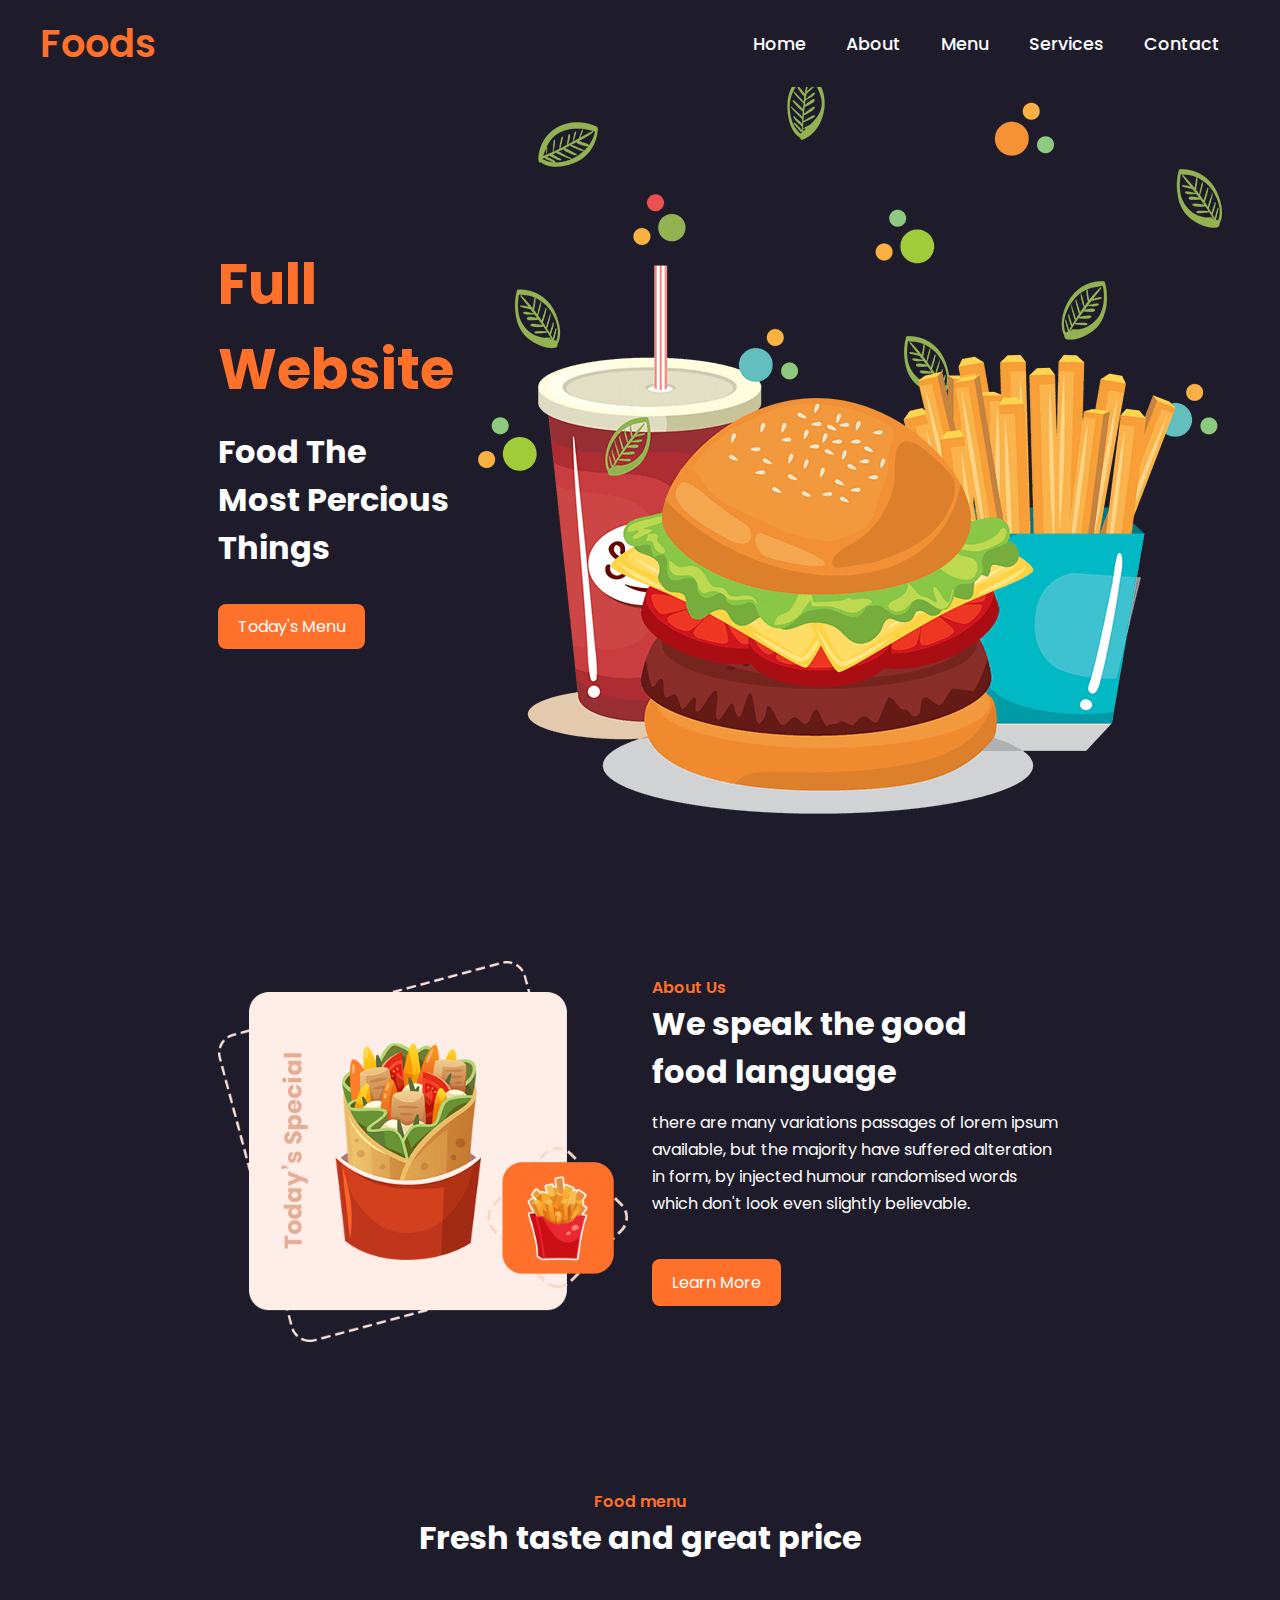
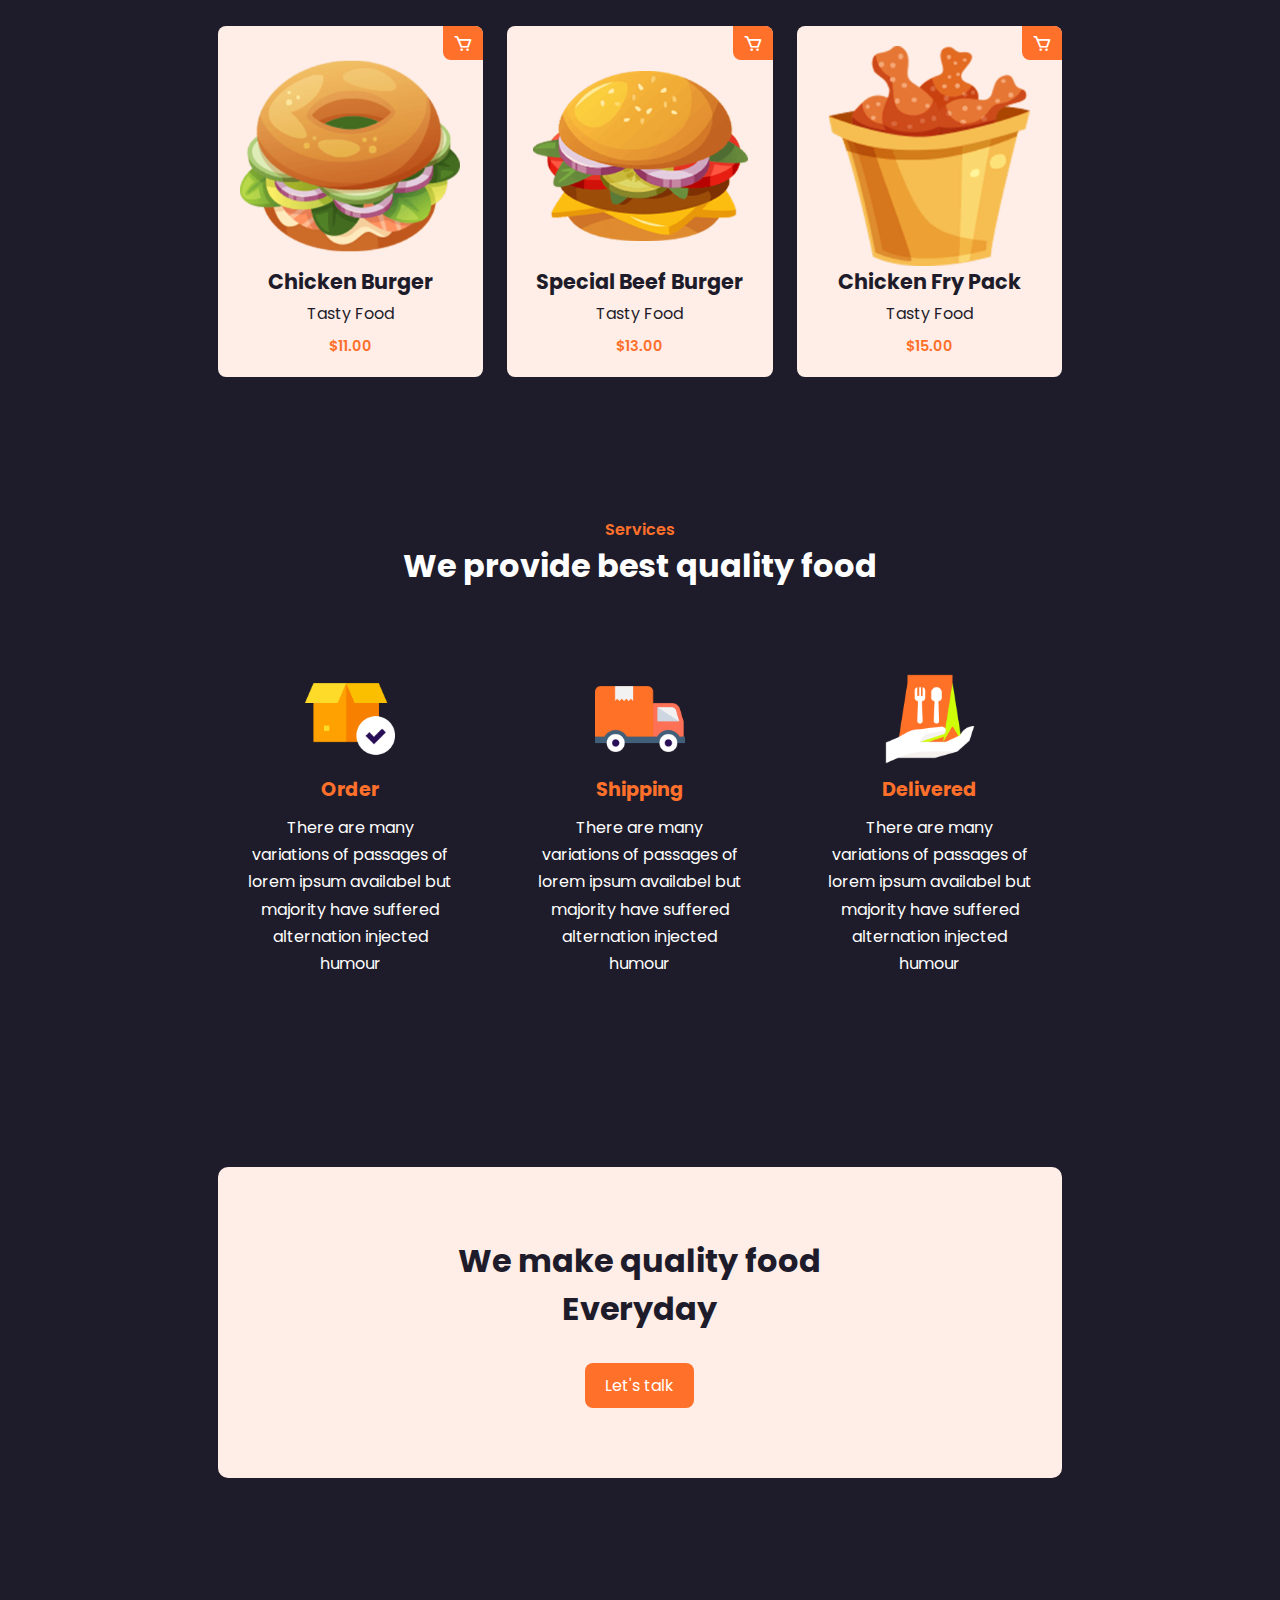
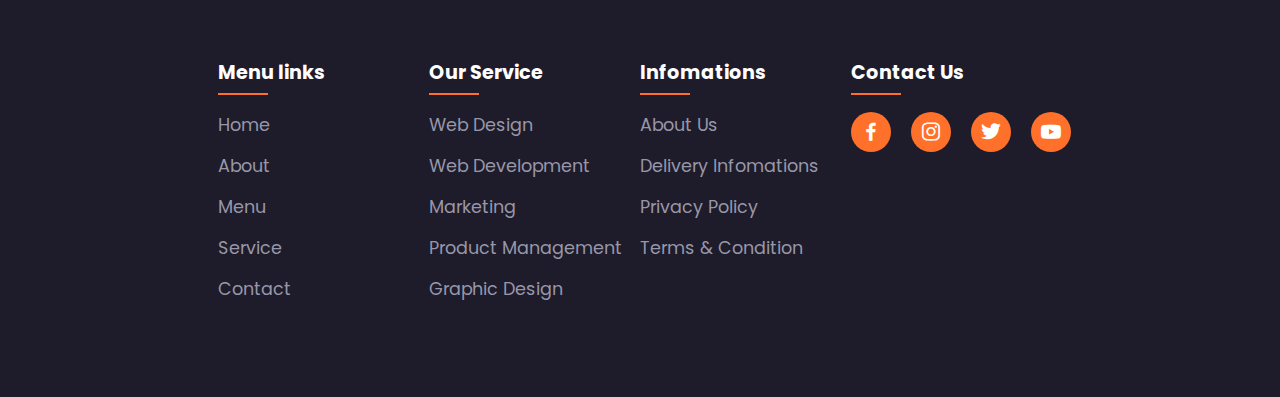
==== Projek makanan/Index.html @ 3de3eb79 "punya ku" ====
<!DOCTYPE html>
<html lang="en">
<head>
    <meta charset="UTF-8">
    <meta name="viewport" content="width=device-width, initial-scale=1.0">
    <title>website makanan online</title>
    <link rel="stylesheet" type="text/css" href="css/style.css">

    <link rel="stylesheet"
  href="https://unpkg.com/boxicons@latest/css/boxicons.min.css">

  <link rel="preconnect" href="https://fonts.googleapis.com">
  <link rel="preconnect" href="https://fonts.gstatic.com" crossorigin>
  <link href="https://fonts.googleapis.com/css2?family=Poppins:wght@100;200;300;400;500;600;700;800;900&display=swap" rel="stylesheet">
</head>
<body>

    <header>
        <a href="#" class="logo">Foods</a>
        <div class="bx bx-menu" id="menu-icon"></div>


        <ul class="navbar">
            <li><a href="#home">Home</a></li>
            <li><a href="#about">About</a></li>
            <li><a href="#menu">Menu</a></li>
            <li><a href="#services">Services</a></li>
            <li><a href="#contact">Contact</a></li>
        </ul>
    </header>

    <!-- home star -->
     <section class="home" id="home">
        <div class="home-text">
            <h1>Full Website</h1>
            <h2>Food The <br> Most Percious Things</h2>
            <p href="#" class="btn">Today's Menu</p>
        </div>

        <div class="home-img">
            <img src="img/home.png">
        </div>
     </section>

     <!-- about star -->
      <section class="about" id="about">
        <div class="about-img">
            <img src="img/about.png">
        </div>

        <div class="about-text">
            <span>About Us</span>
            <h2>We speak the good <br>food language</h2>
            <p>there are many variations passages of lorem ipsum available, but the majority have suffered alteration in form, by injected humour randomised words which don't look even slightly believable.</p>
            <p href="#" class="btn">Learn More</p>
        </div>
      </section>

      <!-- menu star -->
       <section class="menu" id="menu">
            <div class="heading">
                <span>Food menu</span>
                <h2>Fresh taste and great price</h2>
            </div>

            <div class="menu-container">
                <div class="box">
                    <div class="box-img">
                        <img src="img/food1.png">
                    </div>
                    <h2>Chicken Burger</h2>
                    <h3>Tasty Food</h3>
                    <span>$11.00</span>
                    <i class='bx bx-cart'></i>
                </div>

                <div class="box">
                    <div class="box-img">
                        <img src="img/food2.png">
                    </div>
                    <h2>Special Beef Burger</h2>
                    <h3>Tasty Food</h3>
                    <span>$13.00</span>
                    <i class='bx bx-cart'></i>
                </div>

                <div class="box">
                    <div class="box-img">
                        <img src="img/food3.png">
                    </div>
                    <h2>Chicken Fry Pack</h2>
                    <h3>Tasty Food</h3>
                    <span>$15.00</span>
                    <i class='bx bx-cart'></i>
                </div>
            </div>
       </section>

       <!-- service star -->
       <section class="services" id="services">
            <div class="heading">
                <span>Services</span>
                <h2>We provide best quality food</h2>
            </div>

            <div class="service-container">
                <div class="s-box">
                    <img src="img/s1.png" >
                    <h3>Order</h3>
                    <P>There are many variations of passages of lorem ipsum availabel but majority have suffered alternation injected humour</P>
                </div>

                <div class="s-box">
                    <img src="img/s2.png" >
                    <h3>Shipping</h3>
                    <P>There are many variations of passages of lorem ipsum availabel but majority have suffered alternation injected humour</P>
                </div>

                <div class="s-box">
                    <img src="img/s3.png" >
                    <h3>Delivered</h3>
                    <P>There are many variations of passages of lorem ipsum availabel but majority have suffered alternation injected humour</P>
                </div>
            </div>
       </section>

       <!--call to action-->
       <section class="cta">
        <h2>We make quality food <br> Everyday</h2>
        <p href="#" class="btn">Let's talk</p>
       </section>

       <!-- footer start -->
       <section id="contact">
            <div class="footer">
                <div class="main">
                    <div class="col">
                        <h4>Menu links</h4>
                        <ul>
                            <li><a href="#">Home</a></li>
                            <li><a href="#">About</a></li>
                            <li><a href="#">Menu</a></li>
                            <li><a href="#">Service</a></li>
                            <li><a href="#">Contact</a></li>
                        </ul>                     
                    </div>

                    <div class="col">
                        <h4>Our Service</h4>
                        <ul>
                            <li><a href="#">Web Design</a></li>
                            <li><a href="#">Web Development</a></li>
                            <li><a href="#">Marketing</a></li>
                            <li><a href="#">Product Management</a></li>
                            <li><a href="#">Graphic Design</a></li>
                        </ul>                     
                    </div>

                    <div class="col">
                        <h4>Infomations</h4>
                        <ul>
                            <li><a href="#">About Us</a></li>
                            <li><a href="#">Delivery Infomations</a></li>
                            <li><a href="#">Privacy Policy</a></li>
                            <li><a href="#">Terms & Condition</a></li>
                        </ul>                     
                    </div>

                    <div class="col">
                        <h4>Contact Us</h4>
                        <div class="social">
                            <a href="#"><i class='bx bxl-facebook'></i></a>
                            <a href="#"><i class='bx bxl-instagram'></i></a>
                            <a href="#"><i class='bx bxl-twitter'></i></a>
                            <a href="#"><i class='bx bxl-youtube'></i></a>
                        </div>
                    </div>
                </div>
            </div>
       </section>


       <!-- Javascript -->
        <script type="text/javascript" src="js/script.js"></script>
</body>
</html>
---- Projek makanan/css/style.css ----
*{
    padding: 0;
    margin: 0;
    box-sizing: border-box;
    font-family: 'Poppins', sans-serif;
    scroll-behavior: smooth;
    list-style: none;
    text-decoration: none;
}

:root{
    --main-color: #ff702a;
    --text-color: #fff;
    --bg-color: #1e1c2a;
    --big-font: 5rem;
    --h2-font:2.25rem;
    --p-font:0.9rem;
}

*::selection{
    background: var(--main-color);
    color: #fff;
}

body{
    color: var(--text-color);
    background: var(--bg-color);
}
header{
    position: fixed;
    top: 0;
    right: 0;
    width: 100%;
    z-index: 1000;
    display: flex;
    align-items: center;
    justify-content: space-between;
    padding: 30px 170px; 
    background: var(--bg-color);
}

.logo{
    color: var(--main-color);
    font-weight: 600;
    font-size: 2.4rem;
}
.navbar{
    display: flex;
}

.navbar a{
    color: var(--text-color);
    font-size: 1.1rem;
    padding: 10px 20px;
    font-weight: 500;
}

.navbar a:hover{
    color: var(--main-color);
    transition: 4s;
}

#menu-icon{
    font-size: 2rem;
    cursor: pointer;
    display: none;
}

section{
    padding: 70px 17%; 
}

.home{
    width: 100%;
    min-height: 90vh;
    display: grid;
    grid-template-columns: repeat(2, 1fr);
    grid-gap: 1.5rem;
    align-items: center;
}

.home img img{
    max-width: 100%;
    width: 600px;
    height: auto;
}

.home-text h1{
    font-size: var(--big-font);
    color: var(--main-color);
}

.home-text h2{
    font-size: var(--h2-font);
    margin: 1rem 0 2rem;
}

.btn{
    display: inline-block;
    padding: 10px 20px;
    background: var(--main-color);
    color: #fff;
    border-radius: 0.5rem;
}

.btn:hover{
    transform: scale(1.2) translate(10px);
    transition: .4%;
}

.about{
    display: grid;
    grid-template-columns: repeat(2, 2fr);
    grid-gap: 1.5rem;
    align-items: center;
}

.about-img img{
    max-width: 100%;
    width: 480px;
    height: auto;
}

.about-text span{
    color: var(--main-color);
    font-weight: 600;
}

.about-text h2{
    font-size: var(--h2-font);
}

.about-text p{
    margin: 0.8rem 0 1.8rem;
    line-height: 1.7;
}

.heading{
    text-align: center;
}

.heading span{
    color: var(--main-color);
    font-weight: 600;
}

.heading h2{
    font-size: var(--h2-font);
}

.menu-container{
    display: grid;
    grid-template-columns: repeat(auto-fit, minmax(220px, auto));
    grid-gap: 1.5rem;
    align-items: center;
}

.box{
    position: relative;
    margin-top: 4rem;
    height: auto;
    display: flex;
    flex-direction: column;
    align-items: center;
    justify-content: center;
    background: #feeee7;
    padding: 20px;
    border-radius: 0.5rem;
}

.box-img{
    width: 220px;
    height: 220px;
}

.box-img img{
    width: 100%;
    height: 100%;
}

.box h2{
    font-size: 1.3rem;
    color: var(--bg-color);
}

.box h3{
    color: var(--bg-color);
    font-size: 1rem;
    font-weight: 400;
    margin: 4px 0 10px;
}

.box span{
    font-size: var(--p-font);
    color: var(--main-color);
    font-weight: 600;
}

.box .bx{
    background: var(--main-color);
    position: absolute;
    right: 0;
    top: 0;
    font-size: 20px;
    padding: 7px 10px;
    border-radius: 0 0.5rem 0 0.5rem;
}
    
.service-container{
    display: grid;
    grid-template-columns: repeat(auto-fit, minmax(240px, auto));
    grid-gap: 1.5rem;
    margin-top: 4rem;
}

.s-box{
    text-align: center;
    padding: 20px 30px;
}

.s-box img{
    width: 90px;
}

.s-box h3{
    margin: 4px 0 10px;
    color: var(--main-color);
    font-size: 1.2rem;
}

.s-box p{
    line-height: 1.7;
}


.cta{
    background: #feeee7;
    padding: 70px 0;
    text-align: center;
    width: 66%;
    margin: 100px auto;
    border-radius: 10px;
}

.cta h2{
    font-size: 2rem;
    color: var(--bg-color);
    margin-bottom: 30px;
}

.main{
    display: flex;
    flex-wrap: wrap;
}

.footer{
    padding: 10px 0;
}

.col{
    width: 25%;
}

.col h4{
    font-size: 1.2rem;
    color: var(--text-color);
    margin-bottom: 25px;
    position: relative;
}

.col h4::before{
    content: "";
    position: absolute;
    height: 2px;
    width: 50px;
    left: 0;
    bottom: -8px;
    background: var(--main-color);
}

.col ul li:not(last-child){
    margin-bottom: 15px;
}

.col ul li a{
    color: #9897a9;
    font-size: 1.1rem;
    display: block;
    text-transform: capitalize;
    transition: .4s;
}

.col ul li a:hover{
    color: var(--text-color);
    transform: translateX(-12px);
}

.col .social{
    width: 220px;
    display: flex;
    align-items: center;
    justify-content: space-between;
}

.col .social a{
    height: 40px;
    width: 40px;
    background: var(--main-color);
    color: var(--text-color);
    display: inline-flex;
    align-items: center;
    justify-content: center;
    font-size: 1.5rem;
    border-radius: 50%;
    transition: .4s;
}

.col .social a:hover{
    transform: scale(1.2);
    color: var(--bg-color);
    background: var(--text-color);
}

@media (max-width: 1560px) {
    header{
        padding: 15px 40px;
    }  
    :root{
        --big-font:3.5rem;
        --h2-font:2rem;
    }  
}

@media (max-width: 1140px){
    section{
        padding: 50px 8%;
    }
    #menu-icon{
        display: initial;
        color: var(--text-color);
    }
    header .navbar{
        position: absolute;
        top: -400px;
        left: 0;
        right: 0;
        display: flex;
        flex-direction: column;
        text-align: center;
        background: #2b2640;
        transition: .3s;
    }
    header .navbar .active{
        top: 70px;
    }
    .navbar a{
        padding: 1.5rem;
        display: block;
    }
    .col{
        width: 50%;
        margin-bottom: 10px;
    }
}

@media (max-width: 720px){
    header{
        padding: 10px 16px;
    }
    .home{
        grid-template-columns: 1fr;
        text-align: center;
    }
    .about{
        grid-template-columns: 1fr;
        text-align: center;
    }
    .about-img{
       order: 2; 
    }
    section{
        padding: 100px 7%;
    }
}

@media (max-width: 575px){
    .col{
        width: 100%;
    }
}
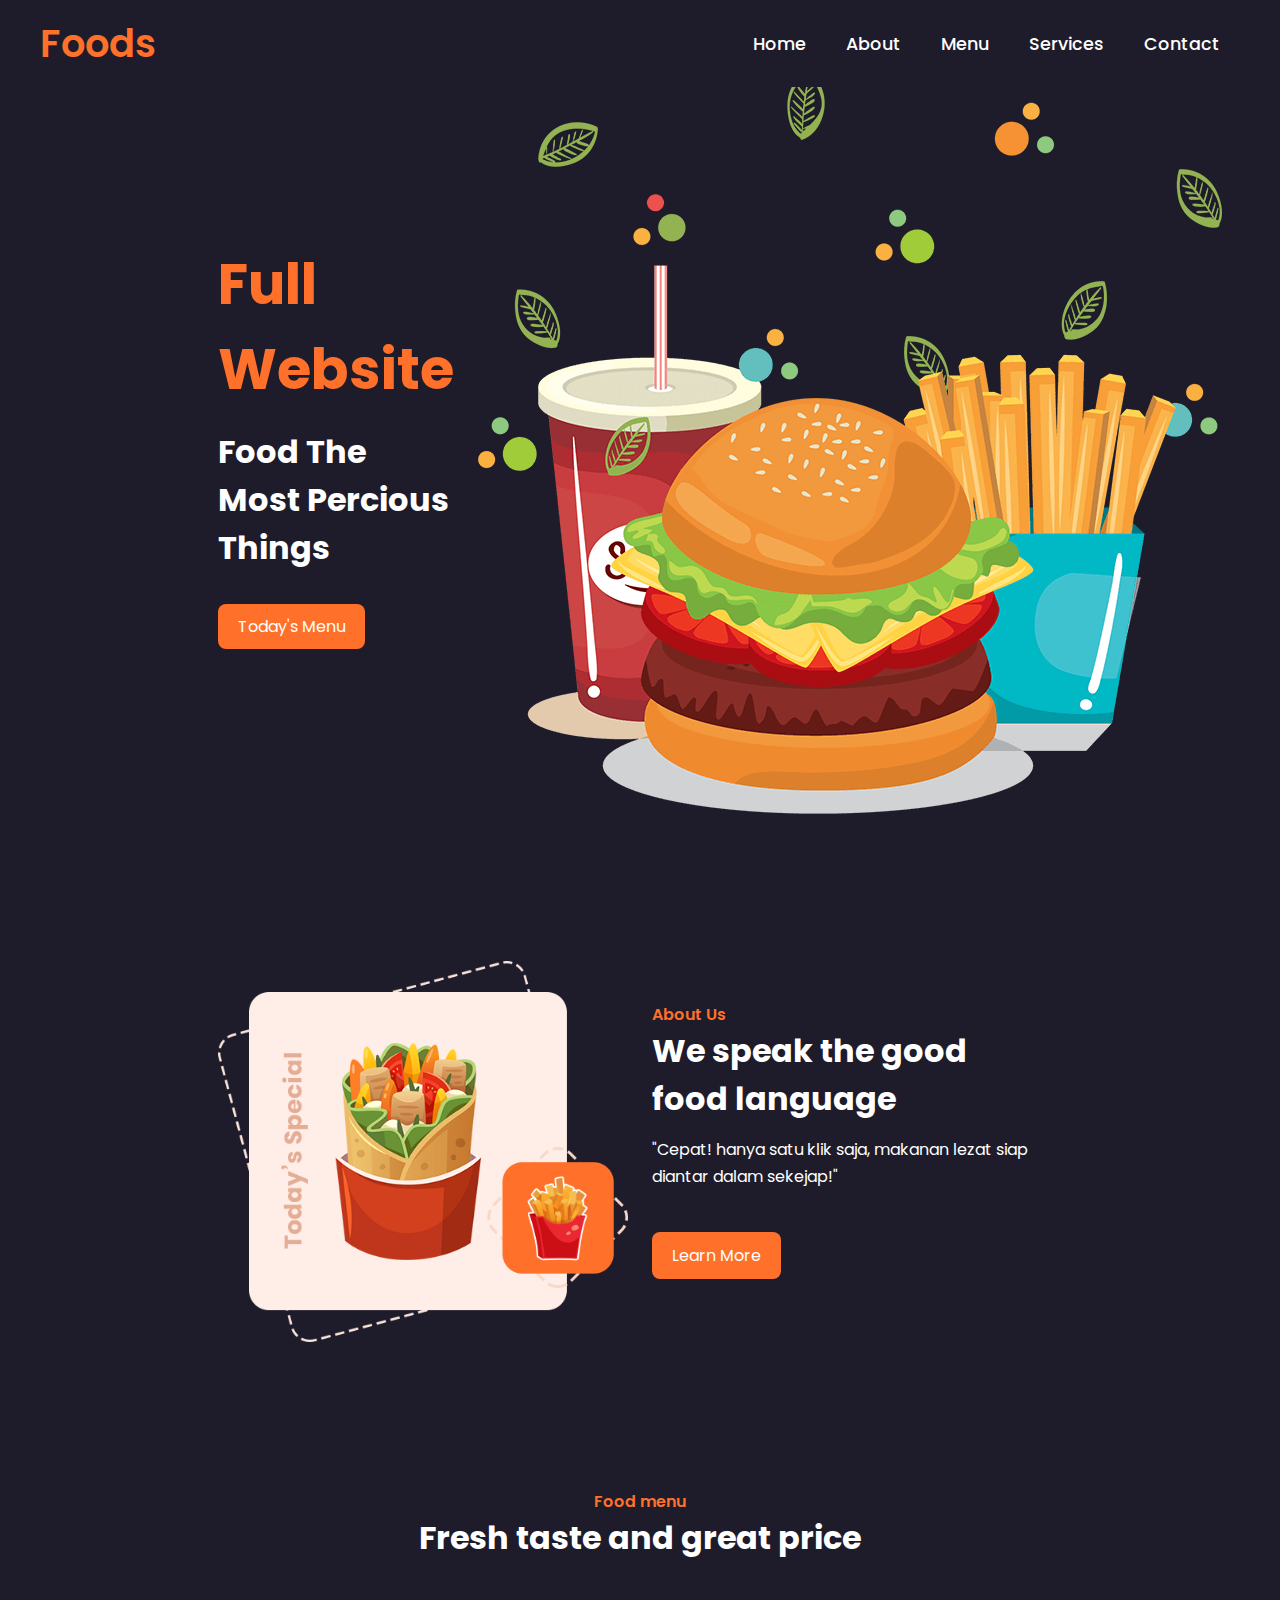
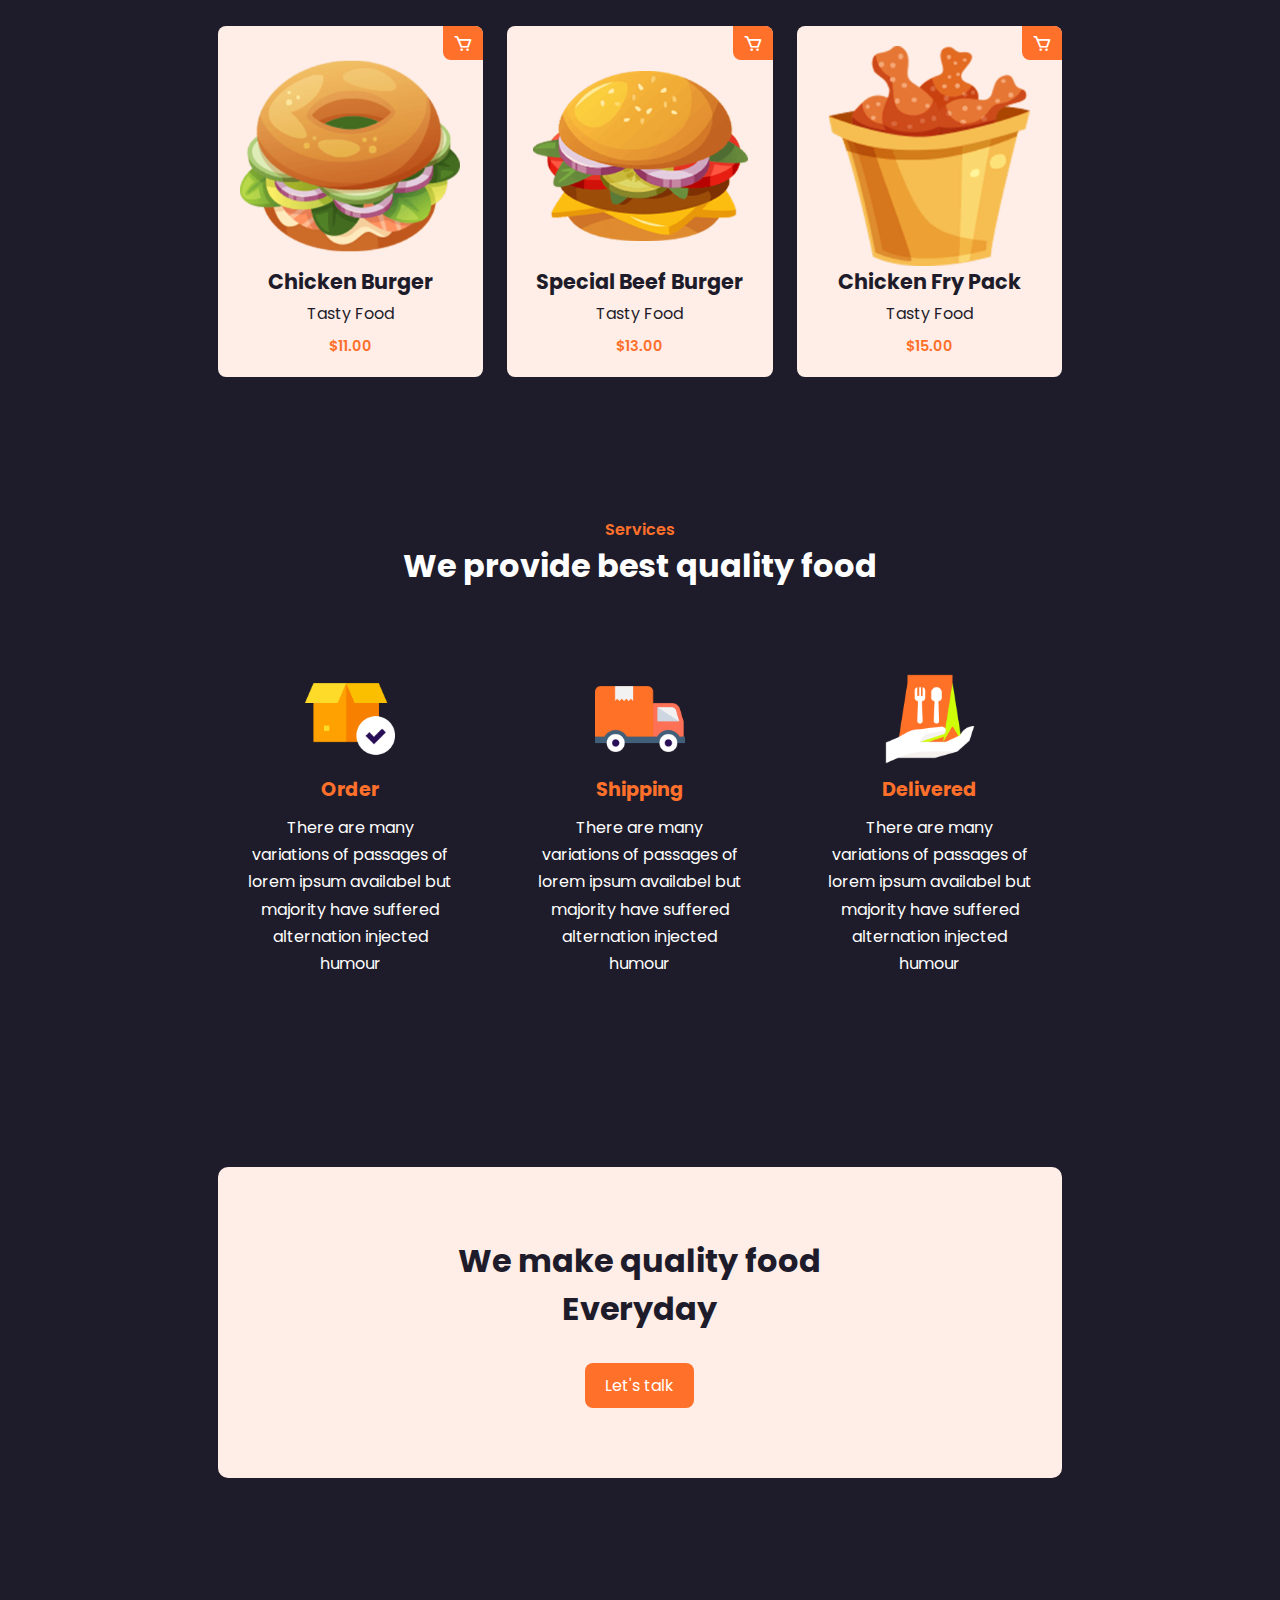
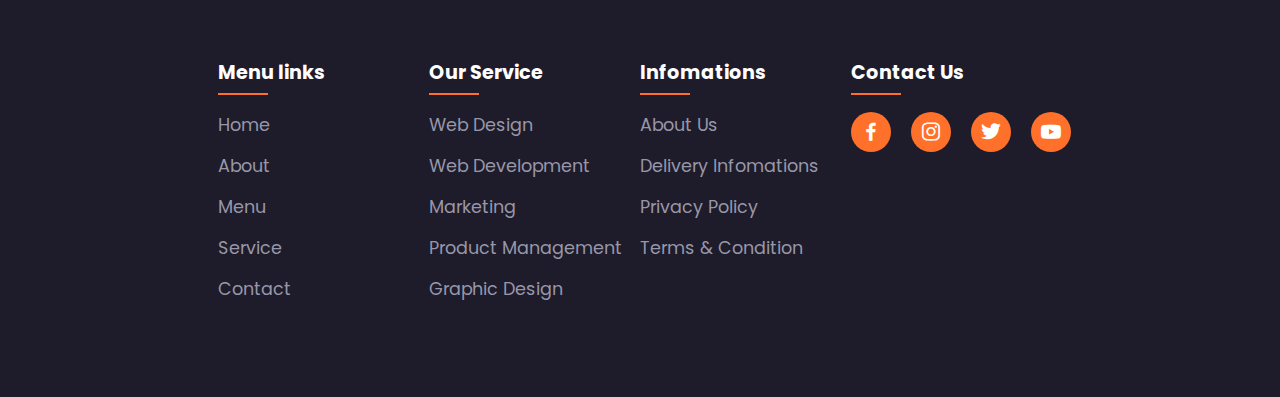
==== commit 70fb458f: "Update Index.html" ====
--- a/Projek makanan/Index.html
+++ b/Projek makanan/Index.html
@@ -51,7 +51,7 @@
         <div class="about-text">
             <span>About Us</span>
             <h2>We speak the good <br>food language</h2>
-            <p>there are many variations passages of lorem ipsum available, but the majority have suffered alteration in form, by injected humour randomised words which don't look even slightly believable.</p>
+            <p>"Cepat! hanya satu klik saja, makanan lezat siap diantar dalam sekejap!"</p>
             <p href="#" class="btn">Learn More</p>
         </div>
       </section>
@@ -183,4 +183,4 @@
        <!-- Javascript -->
         <script type="text/javascript" src="js/script.js"></script>
 </body>
-</html>+</html>
